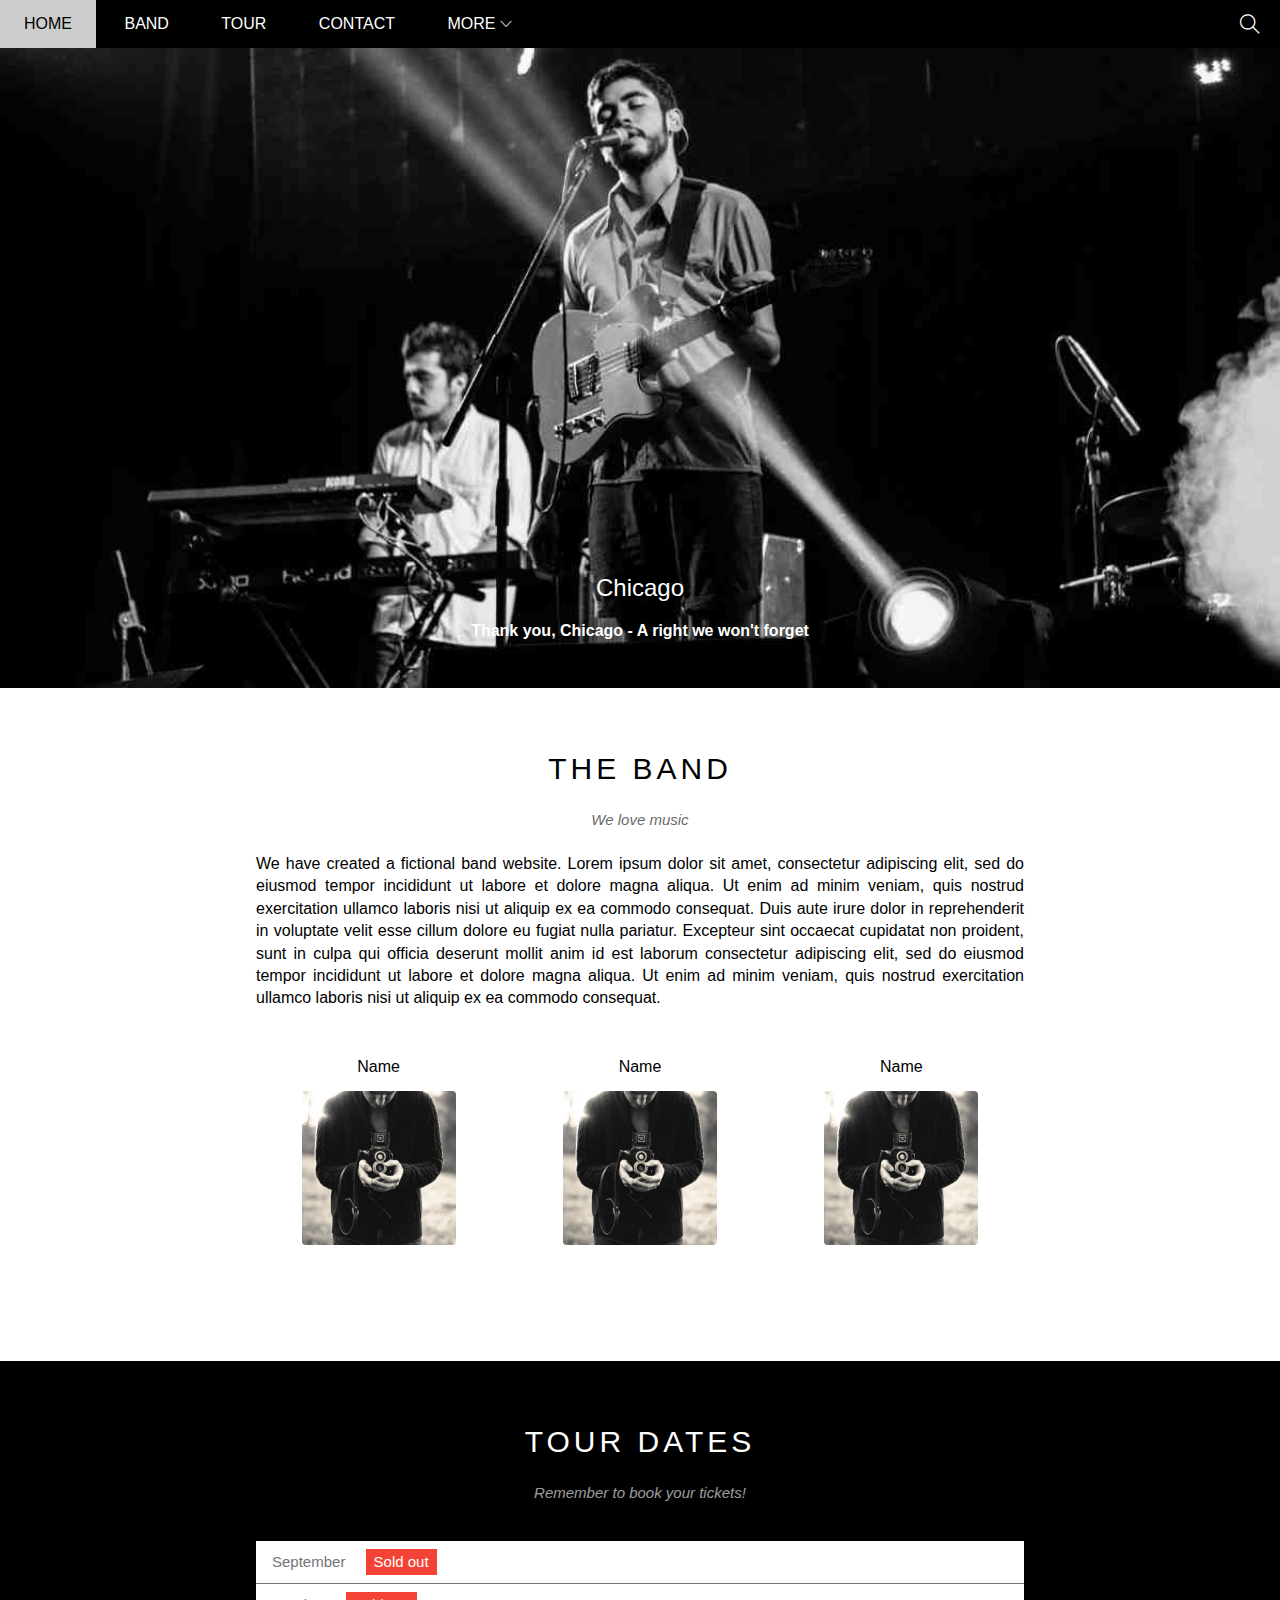
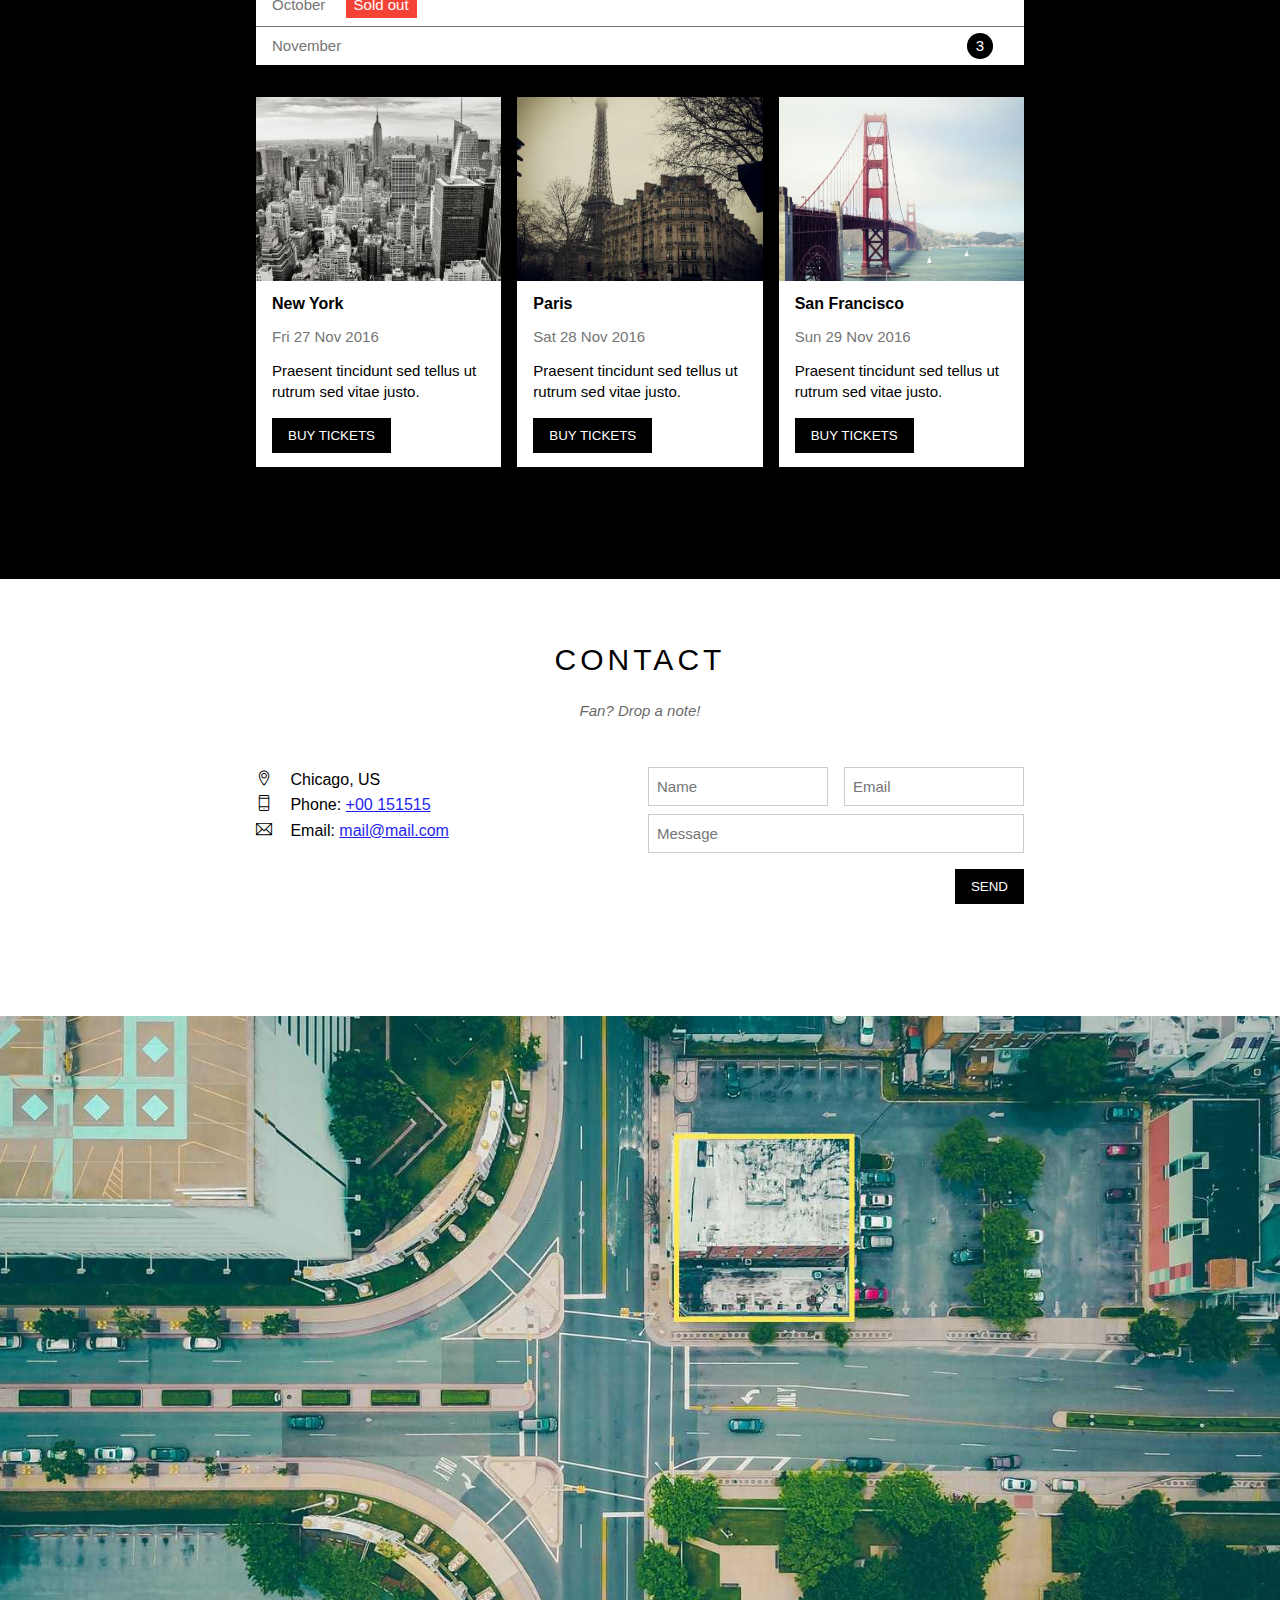
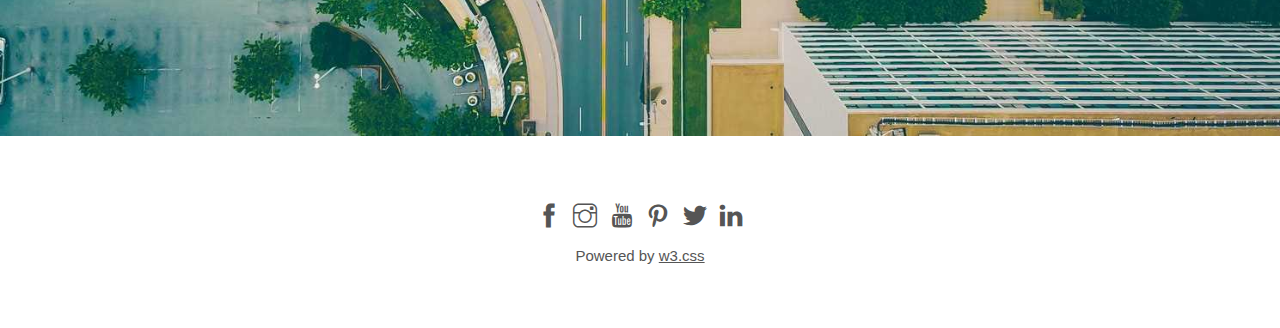
==== index.html @ f8b7d3df "upload source code" ====
<!DOCTYPE html>
<html lang="en">
<head>
    <meta charset="UTF-8">
    <meta http-equiv="X-UA-Compatible" content="IE=edge">
    <meta name="viewport" content="width=device-width, initial-scale=1.0">
    <title>The band</title>
    <link rel="icon" href="./assets/img/logo/favicon.ico" type="image/gif" sizes="16x16">
    <link rel="stylesheet" href="./assets/fonts/themify-icons-font/themify-icons/themify-icons.css">
    <link rel="stylesheet" href="./assets/css/style.css">
    <link rel="stylesheet" href="./assets/css/responsive.css">
</head>
<body>
    <div id="main">
        <div id="header">
            <!-- Begin: Nav -->
            <ul class="nav">
                <li>
                    <a href="#">Home</a>
                </li>
                <li>
                    <a href="#band">Band</a>
                </li>
                <li>
                    <a href="#tour">Tour</a>
                </li>
                <li>
                    <a href="#contact">Contact</a>
                </li>
                <li class="last-child">
                    <a href="#">
                        More
                        <i class="ti-angle-down nav-arrow-down"></i>
                    </a>
                    <ul class="subnav">
                        <li>
                            <a href="#">Merchandise</a>
                        </li>
                        <li>
                            <a href="#">Extras</a>
                        </li>
                        <li>
                            <a href="#">Media</a>
                        </li>
                    </ul>
                </li>
            </ul>
            <!-- End: Nav -->

            <!-- Search button -->
            <div class="search-btn hide-on-mobile">
                <i class="ti-search search-icon"></i>
            </div>
            <!-- Mobile menu button -->
            <div class="mobile-menu-btn hide-on-pc hide-on-tablet">
                <i class="mobile-menu-btn-icon ti-menu"></i>
            </div>
        </div>

        <div id="slider">
            <div class="text-content">
                <h2 class="text-heading">Chicago</h2>
                <div class="text-desc">Thank you, Chicago - A right we won't forget</div>
            </div>
        </div>

        <div id="content">
            <!-- About section -->
            <div id="band" class="content-section">
                <h2 class="section-heading">The Band</h2>
                <p class="section-subheading">We love music</p>
                <p class="about-text">
                    We have created a fictional band website. Lorem ipsum dolor sit amet, consectetur adipiscing elit, sed do eiusmod tempor incididunt ut labore et dolore magna aliqua. Ut enim ad minim veniam, quis nostrud exercitation ullamco laboris nisi ut aliquip ex ea commodo consequat. Duis aute irure dolor in reprehenderit in voluptate velit esse cillum dolore eu fugiat nulla pariatur. Excepteur sint occaecat cupidatat non proident, sunt in culpa qui officia deserunt mollit anim id est laborum consectetur adipiscing elit, sed do eiusmod tempor incididunt ut labore et dolore magna aliqua. Ut enim ad minim veniam, quis nostrud exercitation ullamco laboris nisi ut aliquip ex ea commodo consequat.
                </p>
                <div class="row member-list">
                    <div class="mt-32 s-col-full col col-third text-center">
                        <p class="member-name">Name</p>
                        <img src="./assets/img/member_list/bandmember.jpg" alt="Name" class="member-avt">
                    </div>
                    <div class="mt-32 s-col-full col col-third text-center">
                        <p class="member-name">Name</p>
                        <img src="./assets/img/member_list/bandmember.jpg" alt="Name" class="member-avt">
                    </div>
                    <div class="mt-32 s-col-full col col-third text-center">
                        <p class="member-name">Name</p>
                        <img src="./assets/img/member_list/bandmember.jpg" alt="Name" class="member-avt">
                    </div>
                </div>
            </div>

            <!-- Tour section -->
            <div id="tour" class="tour-section">
                <div class="content-section">
                    <h2 class="section-heading text-white">Tour Dates</h2>
                    <p class="section-subheading text-white">Remember to book your tickets!</p>
                    
                    <!-- Tickets -->
                    <ul class="ticket-list">
                        <li>
                            September
                            <span class="sold-out">Sold out</span>
                        </li>
                        <li>
                            October
                            <span class="sold-out">Sold out</span>
                        </li>
                        <li>
                            November
                            <span class="quantily">3</span>
                        </li>
                    </ul>

                    <!-- Places -->
                    <div class="row place-list">
                        <div class="mt-16 s-col-full col col-third">
                            <img src="./assets/img/places/newyork.jpg" alt="New York" class="place-img">
                            <div class="place-body">
                                <h3 class="place-heading">New York</h3>
                                <p class="place-time">Fri 27 Nov 2016</p>
                                <p class="place-desc">Praesent tincidunt sed tellus ut rutrum sed vitae justo.</p>
                                <button class="s-full-width btn js-buy-ticket">Buy Tickets</button>
                            </div>
                        </div>
                        <div class="mt-16 s-col-full col col-third">
                            <img src="./assets/img/places/paris.jpg" alt="Paris" class="place-img">
                            <div class="place-body">
                                <h3 class="place-heading">Paris</h3>
                                <p class="place-time">Sat 28 Nov 2016</p>
                                <p class="place-desc">Praesent tincidunt sed tellus ut rutrum sed vitae justo.</p>
                                <button class="s-full-width btn js-buy-ticket">Buy Tickets</button>
                            </div>
                        </div>
                        <div class="mt-16 s-col-full col col-third">
                            <img src="./assets/img/places/sanfran.jpg" alt="San Francisco" class="place-img">
                            <div class="place-body">
                                <h3 class="place-heading">San Francisco</h3>
                                <p class="place-time">Sun 29 Nov 2016</p>
                                <p class="place-desc">Praesent tincidunt sed tellus ut rutrum sed vitae justo.</p>
                                <button class="s-full-width btn js-buy-ticket">Buy Tickets</button>
                            </div>
                        </div>
                    </div>
                </div>
            </div>

            <!-- Begin: Contact section -->
            <div id="contact" class="content-section">
                <h2 class="section-heading">Contact</h2>
                <p class="section-subheading">Fan? Drop a note!</p>

                <div class="row contact-content">
                    <div class="s-col-full col col-half contact-info">
                        <p>
                            <i class="ti-location-pin contact-info-icon"></i>
                            Chicago, US
                        </p>
                        <p>
                            <i class="ti-mobile contact-info-icon"></i>
                            Phone: 
                            <a href="tel:+00 151515">+00 151515</a>
                        </p>
                        <p>
                            <i class="ti-email contact-info-icon"></i>
                            Email:
                            <a href="mailto:mail@mail.com">mail@mail.com</a>
                        </p>
                    </div>
                    <div class="s-col-full s-mt-32 col col-half contact-form">
                        <form action="">
                            <div class="row">
                                <div class="s-col-full col col-half">
                                    <input type="text" name="" placeholder="Name" required id="contact-name" class="form-control">
                                </div>
                                <div class="s-col-full col col-half s-mt-8">
                                    <input type="email" name="" placeholder="Email" required id="contact-email" class="form-control">
                                </div>
                            </div>
                            <div class="row mt-8">
                                <div class="col col-full">
                                    <input type="text" name="" placeholder="Message" required id="contact-message" class="form-control">
                                </div>
                                <!-- <div class="clear"></div> -->
                            </div>
                            <button class="s-full-width btn pull-right" type="submit" value="">Send</button>
                        </form>
                    </div>
                </div>
            </div>
            <!-- End: Contact section -->

            <!-- Map section -->
            <div class="map-section">
                <img src="./assets/img/map.jpg" alt="">
            </div>
        </div>

        <div id="footer">
            <div class="social-list">
                <a href="">
                    <i class="ti-facebook"></i>
                </a>
                <a href="">
                    <i class="ti-instagram"></i>
                </a>
                <a href="">
                    <i class="ti-youtube"></i>
                </a>
                <a href="">
                    <i class="ti-pinterest"></i>
                </a>
                <a href="">
                    <i class="ti-twitter-alt"></i>
                </a>
                <a href="">
                    <i class="ti-linkedin"></i>
                </a>
            </div>
            <div class="copyright">
                Powered by
                <a href="#">w3.css</a>
            </div>
        </div>
    </div>

    <!-- Modal -->
    <div class="modal js-modal">
        <div class="modal-container js-modal-container">
            <div class="modal-close js-modal-close">
                <i class="ti-close"></i>
            </div>

            <header class="modal-header">
                <i class="modal-heading-icon ti-bag"></i>
                Tickets
            </header>

            <div class="modal-body">
                <label for="modal-quantity" class="modal-label">
                    <i class="ti-shopping-cart"></i>
                    Tickets, $15 per person
                </label>
                <input type="text" id="modal-quantity" class="modal-input" placeholder="How many?">

                <label for="modal-email" class="modal-label">
                    <i class="ti-user"></i>
                    Send To
                </label>
                <input type="email" id="modal-email" class="modal-input" placeholder="Enter email">
            
                <button class="buy-tickets">
                    Pay
                    <i class="buy-tickets-check ti-check"></i>
                </button>
            </div>

            <footer class="modal-footer">
                <button class="modal-footer-close js-modal-footer-close">
                    Close
                    <i class="modal-footer-close-icon ti-close"></i>
                </button>
                <p class="modal-help">
                    Need
                    <a href="#" class="modal-help-link">help?</a>
                </p>
            </footer>
        </div>
    </div>

    <!-- Javascript -->
    <script src="./app.js"></script>
</body>
</html>
---- assets/fonts/themify-icons-font/themify-icons/themify-icons.css ----
@font-face {
	font-family: 'themify';
	src:url('fonts/themify.eot?-fvbane');
	src:url('fonts/themify.eot?#iefix-fvbane') format('embedded-opentype'),
		url('fonts/themify.woff?-fvbane') format('woff'),
		url('fonts/themify.ttf?-fvbane') format('truetype'),
		url('fonts/themify.svg?-fvbane#themify') format('svg');
	font-weight: normal;
	font-style: normal;
}

[class^="ti-"], [class*=" ti-"] {
	font-family: 'themify';
	speak: none;
	font-style: normal;
	font-weight: normal;
	font-variant: normal;
	text-transform: none;
	line-height: 1;

	/* Better Font Rendering =========== */
	-webkit-font-smoothing: antialiased;
	-moz-osx-font-smoothing: grayscale;
}

.ti-wand:before {
	content: "\e600";
}
.ti-volume:before {
	content: "\e601";
}
.ti-user:before {
	content: "\e602";
}
.ti-unlock:before {
	content: "\e603";
}
.ti-unlink:before {
	content: "\e604";
}
.ti-trash:before {
	content: "\e605";
}
.ti-thought:before {
	content: "\e606";
}
.ti-target:before {
	content: "\e607";
}
.ti-tag:before {
	content: "\e608";
}
.ti-tablet:before {
	content: "\e609";
}
.ti-star:before {
	content: "\e60a";
}
.ti-spray:before {
	content: "\e60b";
}
.ti-signal:before {
	content: "\e60c";
}
.ti-shopping-cart:before {
	content: "\e60d";
}
.ti-shopping-cart-full:before {
	content: "\e60e";
}
.ti-settings:before {
	content: "\e60f";
}
.ti-search:before {
	content: "\e610";
}
.ti-zoom-in:before {
	content: "\e611";
}
.ti-zoom-out:before {
	content: "\e612";
}
.ti-cut:before {
	content: "\e613";
}
.ti-ruler:before {
	content: "\e614";
}
.ti-ruler-pencil:before {
	content: "\e615";
}
.ti-ruler-alt:before {
	content: "\e616";
}
.ti-bookmark:before {
	content: "\e617";
}
.ti-bookmark-alt:before {
	content: "\e618";
}
.ti-reload:before {
	content: "\e619";
}
.ti-plus:before {
	content: "\e61a";
}
.ti-pin:before {
	content: "\e61b";
}
.ti-pencil:before {
	content: "\e61c";
}
.ti-pencil-alt:before {
	content: "\e61d";
}
.ti-paint-roller:before {
	content: "\e61e";
}
.ti-paint-bucket:before {
	content: "\e61f";
}
.ti-na:before {
	content: "\e620";
}
.ti-mobile:before {
	content: "\e621";
}
.ti-minus:before {
	content: "\e622";
}
.ti-medall:before {
	content: "\e623";
}
.ti-medall-alt:before {
	content: "\e624";
}
.ti-marker:before {
	content: "\e625";
}
.ti-marker-alt:before {
	content: "\e626";
}
.ti-arrow-up:before {
	content: "\e627";
}
.ti-arrow-right:before {
	content: "\e628";
}
.ti-arrow-left:before {
	content: "\e629";
}
.ti-arrow-down:before {
	content: "\e62a";
}
.ti-lock:before {
	content: "\e62b";
}
.ti-location-arrow:before {
	content: "\e62c";
}
.ti-link:before {
	content: "\e62d";
}
.ti-layout:before {
	content: "\e62e";
}
.ti-layers:before {
	content: "\e62f";
}
.ti-layers-alt:before {
	content: "\e630";
}
.ti-key:before {
	content: "\e631";
}
.ti-import:before {
	content: "\e632";
}
.ti-image:before {
	content: "\e633";
}
.ti-heart:before {
	content: "\e634";
}
.ti-heart-broken:before {
	content: "\e635";
}
.ti-hand-stop:before {
	content: "\e636";
}
.ti-hand-open:before {
	content: "\e637";
}
.ti-hand-drag:before {
	content: "\e638";
}
.ti-folder:before {
	content: "\e639";
}
.ti-flag:before {
	content: "\e63a";
}
.ti-flag-alt:before {
	content: "\e63b";
}
.ti-flag-alt-2:before {
	content: "\e63c";
}
.ti-eye:before {
	content: "\e63d";
}
.ti-export:before {
	content: "\e63e";
}
.ti-exchange-vertical:before {
	content: "\e63f";
}
.ti-desktop:before {
	content: "\e640";
}
.ti-cup:before {
	content: "\e641";
}
.ti-crown:before {
	content: "\e642";
}
.ti-comments:before {
	content: "\e643";
}
.ti-comment:before {
	content: "\e644";
}
.ti-comment-alt:before {
	content: "\e645";
}
.ti-close:before {
	content: "\e646";
}
.ti-clip:before {
	content: "\e647";
}
.ti-angle-up:before {
	content: "\e648";
}
.ti-angle-right:before {
	content: "\e649";
}
.ti-angle-left:before {
	content: "\e64a";
}
.ti-angle-down:before {
	content: "\e64b";
}
.ti-check:before {
	content: "\e64c";
}
.ti-check-box:before {
	content: "\e64d";
}
.ti-camera:before {
	content: "\e64e";
}
.ti-announcement:before {
	content: "\e64f";
}
.ti-brush:before {
	content: "\e650";
}
.ti-briefcase:before {
	content: "\e651";
}
.ti-bolt:before {
	content: "\e652";
}
.ti-bolt-alt:before {
	content: "\e653";
}
.ti-blackboard:before {
	content: "\e654";
}
.ti-bag:before {
	content: "\e655";
}
.ti-move:before {
	content: "\e656";
}
.ti-arrows-vertical:before {
	content: "\e657";
}
.ti-arrows-horizontal:before {
	content: "\e658";
}
.ti-fullscreen:before {
	content: "\e659";
}
.ti-arrow-top-right:before {
	content: "\e65a";
}
.ti-arrow-top-left:before {
	content: "\e65b";
}
.ti-arrow-circle-up:before {
	content: "\e65c";
}
.ti-arrow-circle-right:before {
	content: "\e65d";
}
.ti-arrow-circle-left:before {
	content: "\e65e";
}
.ti-arrow-circle-down:before {
	content: "\e65f";
}
.ti-angle-double-up:before {
	content: "\e660";
}
.ti-angle-double-right:before {
	content: "\e661";
}
.ti-angle-double-left:before {
	content: "\e662";
}
.ti-angle-double-down:before {
	content: "\e663";
}
.ti-zip:before {
	content: "\e664";
}
.ti-world:before {
	content: "\e665";
}
.ti-wheelchair:before {
	content: "\e666";
}
.ti-view-list:before {
	content: "\e667";
}
.ti-view-list-alt:before {
	content: "\e668";
}
.ti-view-grid:before {
	content: "\e669";
}
.ti-uppercase:before {
	content: "\e66a";
}
.ti-upload:before {
	content: "\e66b";
}
.ti-underline:before {
	content: "\e66c";
}
.ti-truck:before {
	content: "\e66d";
}
.ti-timer:before {
	content: "\e66e";
}
.ti-ticket:before {
	content: "\e66f";
}
.ti-thumb-up:before {
	content: "\e670";
}
.ti-thumb-down:before {
	content: "\e671";
}
.ti-text:before {
	content: "\e672";
}
.ti-stats-up:before {
	content: "\e673";
}
.ti-stats-down:before {
	content: "\e674";
}
.ti-split-v:before {
	content: "\e675";
}
.ti-split-h:before {
	content: "\e676";
}
.ti-smallcap:before {
	content: "\e677";
}
.ti-shine:before {
	content: "\e678";
}
.ti-shift-right:before {
	content: "\e679";
}
.ti-shift-left:before {
	content: "\e67a";
}
.ti-shield:before {
	content: "\e67b";
}
.ti-notepad:before {
	content: "\e67c";
}
.ti-server:before {
	content: "\e67d";
}
.ti-quote-right:before {
	content: "\e67e";
}
.ti-quote-left:before {
	content: "\e67f";
}
.ti-pulse:before {
	content: "\e680";
}
.ti-printer:before {
	content: "\e681";
}
.ti-power-off:before {
	content: "\e682";
}
.ti-plug:before {
	content: "\e683";
}
.ti-pie-chart:before {
	content: "\e684";
}
.ti-paragraph:before {
	content: "\e685";
}
.ti-panel:before {
	content: "\e686";
}
.ti-package:before {
	content: "\e687";
}
.ti-music:before {
	content: "\e688";
}
.ti-music-alt:before {
	content: "\e689";
}
.ti-mouse:before {
	content: "\e68a";
}
.ti-mouse-alt:before {
	content: "\e68b";
}
.ti-money:before {
	content: "\e68c";
}
.ti-microphone:before {
	content: "\e68d";
}
.ti-menu:before {
	content: "\e68e";
}
.ti-menu-alt:before {
	content: "\e68f";
}
.ti-map:before {
	content: "\e690";
}
.ti-map-alt:before {
	content: "\e691";
}
.ti-loop:before {
	content: "\e692";
}
.ti-location-pin:before {
	content: "\e693";
}
.ti-list:before {
	content: "\e694";
}
.ti-light-bulb:before {
	content: "\e695";
}
.ti-Italic:before {
	content: "\e696";
}
.ti-info:before {
	content: "\e697";
}
.ti-infinite:before {
	content: "\e698";
}
.ti-id-badge:before {
	content: "\e699";
}
.ti-hummer:before {
	content: "\e69a";
}
.ti-home:before {
	content: "\e69b";
}
.ti-help:before {
	content: "\e69c";
}
.ti-headphone:before {
	content: "\e69d";
}
.ti-harddrives:before {
	content: "\e69e";
}
.ti-harddrive:before {
	content: "\e69f";
}
.ti-gift:before {
	content: "\e6a0";
}
.ti-game:before {
	content: "\e6a1";
}
.ti-filter:before {
	content: "\e6a2";
}
.ti-files:before {
	content: "\e6a3";
}
.ti-file:before {
	content: "\e6a4";
}
.ti-eraser:before {
	content: "\e6a5";
}
.ti-envelope:before {
	content: "\e6a6";
}
.ti-download:before {
	content: "\e6a7";
}
.ti-direction:before {
	content: "\e6a8";
}
.ti-direction-alt:before {
	content: "\e6a9";
}
.ti-dashboard:before {
	content: "\e6aa";
}
.ti-control-stop:before {
	content: "\e6ab";
}
.ti-control-shuffle:before {
	content: "\e6ac";
}
.ti-control-play:before {
	content: "\e6ad";
}
.ti-control-pause:before {
	content: "\e6ae";
}
.ti-control-forward:before {
	content: "\e6af";
}
.ti-control-backward:before {
	content: "\e6b0";
}
.ti-cloud:before {
	content: "\e6b1";
}
.ti-cloud-up:before {
	content: "\e6b2";
}
.ti-cloud-down:before {
	content: "\e6b3";
}
.ti-clipboard:before {
	content: "\e6b4";
}
.ti-car:before {
	content: "\e6b5";
}
.ti-calendar:before {
	content: "\e6b6";
}
.ti-book:before {
	content: "\e6b7";
}
.ti-bell:before {
	content: "\e6b8";
}
.ti-basketball:before {
	content: "\e6b9";
}
.ti-bar-chart:before {
	content: "\e6ba";
}
.ti-bar-chart-alt:before {
	content: "\e6bb";
}
.ti-back-right:before {
	content: "\e6bc";
}
.ti-back-left:before {
	content: "\e6bd";
}
.ti-arrows-corner:before {
	content: "\e6be";
}
.ti-archive:before {
	content: "\e6bf";
}
.ti-anchor:before {
	content: "\e6c0";
}
.ti-align-right:before {
	content: "\e6c1";
}
.ti-align-left:before {
	content: "\e6c2";
}
.ti-align-justify:before {
	content: "\e6c3";
}
.ti-align-center:before {
	content: "\e6c4";
}
.ti-alert:before {
	content: "\e6c5";
}
.ti-alarm-clock:before {
	content: "\e6c6";
}
.ti-agenda:before {
	content: "\e6c7";
}
.ti-write:before {
	content: "\e6c8";
}
.ti-window:before {
	content: "\e6c9";
}
.ti-widgetized:before {
	content: "\e6ca";
}
.ti-widget:before {
	content: "\e6cb";
}
.ti-widget-alt:before {
	content: "\e6cc";
}
.ti-wallet:before {
	content: "\e6cd";
}
.ti-video-clapper:before {
	content: "\e6ce";
}
.ti-video-camera:before {
	content: "\e6cf";
}
.ti-vector:before {
	content: "\e6d0";
}
.ti-themify-logo:before {
	content: "\e6d1";
}
.ti-themify-favicon:before {
	content: "\e6d2";
}
.ti-themify-favicon-alt:before {
	content: "\e6d3";
}
.ti-support:before {
	content: "\e6d4";
}
.ti-stamp:before {
	content: "\e6d5";
}
.ti-split-v-alt:before {
	content: "\e6d6";
}
.ti-slice:before {
	content: "\e6d7";
}
.ti-shortcode:before {
	content: "\e6d8";
}
.ti-shift-right-alt:before {
	content: "\e6d9";
}
.ti-shift-left-alt:before {
	content: "\e6da";
}
.ti-ruler-alt-2:before {
	content: "\e6db";
}
.ti-receipt:before {
	content: "\e6dc";
}
.ti-pin2:before {
	content: "\e6dd";
}
.ti-pin-alt:before {
	content: "\e6de";
}
.ti-pencil-alt2:before {
	content: "\e6df";
}
.ti-palette:before {
	content: "\e6e0";
}
.ti-more:before {
	content: "\e6e1";
}
.ti-more-alt:before {
	content: "\e6e2";
}
.ti-microphone-alt:before {
	content: "\e6e3";
}
.ti-magnet:before {
	content: "\e6e4";
}
.ti-line-double:before {
	content: "\e6e5";
}
.ti-line-dotted:before {
	content: "\e6e6";
}
.ti-line-dashed:before {
	content: "\e6e7";
}
.ti-layout-width-full:before {
	content: "\e6e8";
}
.ti-layout-width-default:before {
	content: "\e6e9";
}
.ti-layout-width-default-alt:before {
	content: "\e6ea";
}
.ti-layout-tab:before {
	content: "\e6eb";
}
.ti-layout-tab-window:before {
	content: "\e6ec";
}
.ti-layout-tab-v:before {
	content: "\e6ed";
}
.ti-layout-tab-min:before {
	content: "\e6ee";
}
.ti-layout-slider:before {
	content: "\e6ef";
}
.ti-layout-slider-alt:before {
	content: "\e6f0";
}
.ti-layout-sidebar-right:before {
	content: "\e6f1";
}
.ti-layout-sidebar-none:before {
	content: "\e6f2";
}
.ti-layout-sidebar-left:before {
	content: "\e6f3";
}
.ti-layout-placeholder:before {
	content: "\e6f4";
}
.ti-layout-menu:before {
	content: "\e6f5";
}
.ti-layout-menu-v:before {
	content: "\e6f6";
}
.ti-layout-menu-separated:before {
	content: "\e6f7";
}
.ti-layout-menu-full:before {
	content: "\e6f8";
}
.ti-layout-media-right-alt:before {
	content: "\e6f9";
}
.ti-layout-media-right:before {
	content: "\e6fa";
}
.ti-layout-media-overlay:before {
	content: "\e6fb";
}
.ti-layout-media-overlay-alt:before {
	content: "\e6fc";
}
.ti-layout-media-overlay-alt-2:before {
	content: "\e6fd";
}
.ti-layout-media-left-alt:before {
	content: "\e6fe";
}
.ti-layout-media-left:before {
	content: "\e6ff";
}
.ti-layout-media-center-alt:before {
	content: "\e700";
}
.ti-layout-media-center:before {
	content: "\e701";
}
.ti-layout-list-thumb:before {
	content: "\e702";
}
.ti-layout-list-thumb-alt:before {
	content: "\e703";
}
.ti-layout-list-post:before {
	content: "\e704";
}
.ti-layout-list-large-image:before {
	content: "\e705";
}
.ti-layout-line-solid:before {
	content: "\e706";
}
.ti-layout-grid4:before {
	content: "\e707";
}
.ti-layout-grid3:before {
	content: "\e708";
}
.ti-layout-grid2:before {
	content: "\e709";
}
.ti-layout-grid2-thumb:before {
	content: "\e70a";
}
.ti-layout-cta-right:before {
	content: "\e70b";
}
.ti-layout-cta-left:before {
	content: "\e70c";
}
.ti-layout-cta-center:before {
	content: "\e70d";
}
.ti-layout-cta-btn-right:before {
	content: "\e70e";
}
.ti-layout-cta-btn-left:before {
	content: "\e70f";
}
.ti-layout-column4:before {
	content: "\e710";
}
.ti-layout-column3:before {
	content: "\e711";
}
.ti-layout-column2:before {
	content: "\e712";
}
.ti-layout-accordion-separated:before {
	content: "\e713";
}
.ti-layout-accordion-merged:before {
	content: "\e714";
}
.ti-layout-accordion-list:before {
	content: "\e715";
}
.ti-ink-pen:before {
	content: "\e716";
}
.ti-info-alt:before {
	content: "\e717";
}
.ti-help-alt:before {
	content: "\e718";
}
.ti-headphone-alt:before {
	content: "\e719";
}
.ti-hand-point-up:before {
	content: "\e71a";
}
.ti-hand-point-right:before {
	content: "\e71b";
}
.ti-hand-point-left:before {
	content: "\e71c";
}
.ti-hand-point-down:before {
	content: "\e71d";
}
.ti-gallery:before {
	content: "\e71e";
}
.ti-face-smile:before {
	content: "\e71f";
}
.ti-face-sad:before {
	content: "\e720";
}
.ti-credit-card:before {
	content: "\e721";
}
.ti-control-skip-forward:before {
	content: "\e722";
}
.ti-control-skip-backward:before {
	content: "\e723";
}
.ti-control-record:before {
	content: "\e724";
}
.ti-control-eject:before {
	content: "\e725";
}
.ti-comments-smiley:before {
	content: "\e726";
}
.ti-brush-alt:before {
	content: "\e727";
}
.ti-youtube:before {
	content: "\e728";
}
.ti-vimeo:before {
	content: "\e729";
}
.ti-twitter:before {
	content: "\e72a";
}
.ti-time:before {
	content: "\e72b";
}
.ti-tumblr:before {
	content: "\e72c";
}
.ti-skype:before {
	content: "\e72d";
}
.ti-share:before {
	content: "\e72e";
}
.ti-share-alt:before {
	content: "\e72f";
}
.ti-rocket:before {
	content: "\e730";
}
.ti-pinterest:before {
	content: "\e731";
}
.ti-new-window:before {
	content: "\e732";
}
.ti-microsoft:before {
	content: "\e733";
}
.ti-list-ol:before {
	content: "\e734";
}
.ti-linkedin:before {
	content: "\e735";
}
.ti-layout-sidebar-2:before {
	content: "\e736";
}
.ti-layout-grid4-alt:before {
	content: "\e737";
}
.ti-layout-grid3-alt:before {
	content: "\e738";
}
.ti-layout-grid2-alt:before {
	content: "\e739";
}
.ti-layout-column4-alt:before {
	content: "\e73a";
}
.ti-layout-column3-alt:before {
	content: "\e73b";
}
.ti-layout-column2-alt:before {
	content: "\e73c";
}
.ti-instagram:before {
	content: "\e73d";
}
.ti-google:before {
	content: "\e73e";
}
.ti-github:before {
	content: "\e73f";
}
.ti-flickr:before {
	content: "\e740";
}
.ti-facebook:before {
	content: "\e741";
}
.ti-dropbox:before {
	content: "\e742";
}
.ti-dribbble:before {
	content: "\e743";
}
.ti-apple:before {
	content: "\e744";
}
.ti-android:before {
	content: "\e745";
}
.ti-save:before {
	content: "\e746";
}
.ti-save-alt:before {
	content: "\e747";
}
.ti-yahoo:before {
	content: "\e748";
}
.ti-wordpress:before {
	content: "\e749";
}
.ti-vimeo-alt:before {
	content: "\e74a";
}
.ti-twitter-alt:before {
	content: "\e74b";
}
.ti-tumblr-alt:before {
	content: "\e74c";
}
.ti-trello:before {
	content: "\e74d";
}
.ti-stack-overflow:before {
	content: "\e74e";
}
.ti-soundcloud:before {
	content: "\e74f";
}
.ti-sharethis:before {
	content: "\e750";
}
.ti-sharethis-alt:before {
	content: "\e751";
}
.ti-reddit:before {
	content: "\e752";
}
.ti-pinterest-alt:before {
	content: "\e753";
}
.ti-microsoft-alt:before {
	content: "\e754";
}
.ti-linux:before {
	content: "\e755";
}
.ti-jsfiddle:before {
	content: "\e756";
}
.ti-joomla:before {
	content: "\e757";
}
.ti-html5:before {
	content: "\e758";
}
.ti-flickr-alt:before {
	content: "\e759";
}
.ti-email:before {
	content: "\e75a";
}
.ti-drupal:before {
	content: "\e75b";
}
.ti-dropbox-alt:before {
	content: "\e75c";
}
.ti-css3:before {
	content: "\e75d";
}
.ti-rss:before {
	content: "\e75e";
}
.ti-rss-alt:before {
	content: "\e75f";
}
---- assets/css/style.css ----
/* Reset CSS */
* {
    /* Emmet */
    margin: 0;
    padding: 0;
    box-sizing: border-box;
}

html {
    scroll-behavior: smooth;
    font-family: Helvetica, Arial, sans-serif;
}

:root {
    --header-height: 48px;
}

/* 
1. Làm từ ngoài vào trong
2. Làm từ trên xuống dưới
3. Tổng quan đến chi tiết
*/

/* 
1. Vị trí
2. Kích thước
3. Màu sắc
4. Kiểu dáng
*/

/* Common */
.clear {
    clear: both;
}

.text-white {
    color: #fff!important;
}

.row {
    margin-left: -8px!important;
    margin-right: -8px!important;
}

.row::after {
    content: "";
    display: block;
    clear: both;
}

.col {
    float: left!important;
    padding-left: 8px!important;
    padding-right: 8px!important;  
}

.col-third {
    width: calc(100%/3)!important;
}

.col-half {
    width: 50%!important;
}

.col-full {
    width: 100%!important;
}

.text-center {
    text-align: center!important;
}

.mt-8 {
    margin-top: 8px!important;
}

.mt-16 {
    margin-top: 16px!important;
}

.mt-32 {
    margin-top: 32px!important;
}

.pull-right {
    float: right!important;
}

.btn {
    border: none;
    outline: none;
    padding: 10px 16px;
    background-color: #000;
    color: #fff;
    text-transform: uppercase;
    /* float: right; */
    cursor: pointer;
    transition: all 0.2s linear;
    margin-top: 16px;
}

.btn:hover {
    color: #000;
    background-color: #ccc;
}

.open {
    display: flex!important;
}

/* Main */
#main {
    /* height: 3000px; */
}

#header {
    height: var(--header-height);
    background-color: #000;
    position: fixed;
    top: 0;
    left: 0;
    right: 0;
    z-index: 2;
}

.nav {
    display: inline-block;
}

.nav li {
    display: inline-block;
}

.nav li a {
    text-decoration: none;
    padding: 0 24px;
    line-height: 48px;
    display: inline-block;
}

.nav > li > a {
    color: #fff;
    text-transform: uppercase;
}

.nav > li:hover > a,
.nav .subnav li:hover a {
    color: #000;
    background-color: #ccc;
}

.nav .last-child {
    position: relative;
}

.nav, .subnav {
    list-style: none;
}

.nav .subnav {
    display: none;
    position: absolute;
    top: 100%;
    left: 0;
    background-color: #fff;
    box-shadow: 0 0 10px rgba(0, 0, 0, 0.3);
    min-width: 160px;
}

.nav .last-child:hover .subnav {
    display: block;
}

.nav .subnav li {
    width: 100%;
}

.nav .subnav a {
    color: #000;
    width: 100%;
    padding: 0 20px;
    line-height: 40px;
}

.nav-arrow-down {
    font-size: 12px;
}

#header .search-btn {
    float: right;
    padding: 0 20px;
    cursor: pointer;
}

#header .search-btn:hover {
    background-color: #f44336;
}

#header .search-icon {
    color: #fff;
    font-size: 20px;
    line-height: 48px;
}

#slider {
    margin-top: var(--header-height);
    padding-top: 50%;
    background: url(../img/slider/chicago.jpg) top center / cover no-repeat;
    position: relative;
}

#slider .text-content {
    color: #fff;
    position: absolute;
    bottom: 48px;
    /* left: 50%;
    transform: translateX(-50%); */
    width: 100%;
    /* left: 0;
    right: 0; */
    text-align: center;
}

#slider .text-heading {
    font-weight: 500;
}

#slider .text-desc {
    margin-top: 20px;
    font-size: 16px;
    font-weight: 600;
}

#content {

}

#content .content-section {
    width: 800px;
    max-width: 100%;
    margin-right: auto;
    margin-left: auto;
    padding: 64px 16px 112px;
}

#content .section-heading {
    font-size: 30px;
    font-weight: 500;
    text-transform: uppercase;
    text-align: center;
    letter-spacing: 4px;
}

#content .section-subheading {
    font-size: 15px;
    text-align: center;
    margin-top: 25px;
    font-style: italic;
    opacity: 0.6;
}

#content .about-text {
    margin-top: 25px;
    text-align: justify;
    line-height: 1.4;
    /* line-height: 1.6 Tiếng việt */
}

#content .member-list {
    margin-top: 16px;
    /* overflow: hidden; */
}

#content .member-name {
    font-size: 16px;
}

#content .member-avt {
    margin-top: 15px;
    width: 154px;
    border-radius: 4px;
}

/* Tour section */
.tour-section {
    background-color: #000;
}

.ticket-list {
    background-color: #fff;
    margin-top: 40px;
    list-style: none;
}

.ticket-list li {
    line-height: 22px;
    padding: 8px 16px;
    font-size: 15px;
    color: #757575;
}

.ticket-list li:not(:last-child) {
    border-bottom: 1px solid rgb(117, 117, 117);
}

.ticket-list .sold-out {
    display: inline-block;
    margin-left: 16px;
    padding: 2px 8px;
    background-color: rgb(244, 67, 54);
    color: #fff;
}

.ticket-list .quantily {
    color: #fff;
    background-color: #000;
    padding: 2px 9px;
    border-radius: 50%;
    float: right;
    margin-right: 15px;
    margin-top: -2px;
}

/* Places */
.place-list {
    margin-top: 16px;
    /* margin: 32px 0 48px; */
}

.place-img {
    width: 100%;
    display: block;
}

.place-img:hover {
    opacity: 0.7;
}

.place-body {
    width: 100%;
    background-color: #fff;
    padding: 14px 16px;
    font-size: 15px;
}

.place-heading {
    font-size: 16px;
    font-weight: 600;
}

.place-time {
    margin-top: 15px;
    color: #757575;
}

.place-desc {
    margin-top: 15px;
    line-height: 1.4;
}

/* Contact form */
.contact-content {
    margin-top: 48px;
}

.contact-info {
    font-size: 16px;
    line-height: 1.6;
}

/* .contact-info i[class*="ti-"] {

} */

.contact-info-icon {
    display: inline-block;
    width: 30px;
}

#contact .contact-info a {
    opacity: 0.87;
}

#contact .contact-info a:hover {
    opacity: 1;
}

.form-control {
    width: 100%;
    padding: 10px 8px;
    border: 1px solid #ccc;
    outline: none;
    font-size: 15px;
}

/* Map section */
.map-section img {
    width: 100%;
}

/* Footer */
#footer {
    text-align: center;
    padding: 64px 16px;
    
}

#footer .social-list {

}

#footer .social-list a {
    text-decoration: none;
    display: inline-block;
    font-size: 24px;
    cursor: pointer;
    color: #555;
    margin: 0 4px;
}

#footer .copyright a:hover,
#footer .social-list a:hover {
    opacity: 0.6;
}

#footer .copyright {
    margin-top: 15px;
    font-size: 15px;
    color: #555;
}

#footer .copyright a {
    color: #555;
}

/* Modal */
.modal {
    position: fixed;
    top: 0;
    right: 0;
    bottom: 0;
    left: 0;
    z-index: 2;
    background-color: rgba(0, 0, 0, 0.4);
    /* display: flex; */
    align-items: center;
    justify-content: center;
    display: none;
}

.modal-container {
    background: #fff;
    width: 900px;
    max-width: calc(100% - 32px);
    min-height: 200px;
    position: relative;
    animation: modalFadeIn ease 0.4s;
}

.modal-close {
    position: absolute;
    top: 0;
    right: 0;
    padding: 16px;
    color: #fff;
    opacity: 0.8;
    cursor: pointer;
}

.modal-close:hover {
    color: #000;
    background: #ccc;
    opacity: 1;
}

.modal-header {
    background: #009688;
    padding: 42px 0;
    display: flex;
    justify-content: center;
    color: #fff;
    font-size: 30px;
    letter-spacing: 4px;
}

.modal-heading-icon {
    margin-right: 16px;
}

.modal-body {
    padding: 16px;
}

.modal-label {
    display: block;
    font-size: 16px;
    margin-bottom: 12px;
}

.modal-input {
    width: 100%;
    padding: 8px 12px;
    font-size: 16px;
    border: 1px solid #ccc;
    outline: none;
    margin-bottom: 24px;
}

.buy-tickets {
    width: 100%;
    padding: 16px;
    background: #009688;
    text-transform: uppercase;
    border: none;
    color: #fff;
    font-size: 16px;
    cursor: pointer;
}
/* 
.buy-tickets:hover {
    color: #000;
    background: #ccc;
    opacity: 0.9;
} */

.buy-tickets-check {
    margin-left: 8px;
}

.modal-footer {
    padding: 16px;
    display: flex;
    align-items: center;
    justify-content: space-between;
}

.modal-footer-close {
    padding: 10px;
    background: #f44336;
    border: none;
    color: #fff;
    font-size: 16px;
    cursor: pointer;
}

.buy-tickets:hover,
.modal-footer-close:hover {
    color: #000;
    background: #ccc;
    opacity: 0.9;
}

.modal-footer-close-icon {
    margin-left: 8px;
}

.modal-help-link {
    color: #2196F3;
}

/* tạo ra những chuyển động liên tiếp */
@keyframes modalFadeIn {
    from {
        transform: translateY(-150px);
        opacity: 0;
    } to {
        transform: translateY(0);
        opacity: 1;
    }
}
---- assets/css/responsive.css ----
/* 
    PC: >= 1024px
    Tablet: >= 740px & < 1024px
    Mobile: < 740px
*/

/* PC */
@media (min-width: 1024px) {
    .hide-on-pc {
        display: none;
    }
}

/* Tablet & Mobile */
@media (max-width: 1023px) {
    .btn {
        padding: 14px 20px;
    }
    .contact-info {
        line-height: 2;
    } 
    .form-control {
        padding: 14px 8px;
        font-size: 16px;
    }
    .contact-submit-btn {
        font-size: 18px;
    }
    #footer .social-list a {
        font-size: 28px;
        margin: 0 8px;
    }
    #footer .copyright a {
        padding: 8px 2px;
        display: inline-block;
    }
}

/* Tablet */
@media (min-width: 740px) and (max-width: 1023px) {
    .hide-on-tablet {
        display: none;
    }  
}

/* Mobile */
@media (max-width: 739px) {
    .hide-on-mobile {
        display: none;
    }
    .s-full-width,
    .s-col-full {
        width: 100%!important;
    }
    .mt-24 {
        margin-top: 24px!important;
    }
    .s-mt-8 {
        margin-top: 8px!important;
    }
    .s-mt-32 {
        margin-top: 32px!important;
    }
    #header {
        overflow: hidden;
    }
    .nav > li {
        display: block;
    }
    .mobile-menu-btn {
        float: right;
        padding: 0 20px;
        color: #fff;
    }
    .mobile-menu-btn-icon {
        color: #fff;
        font-size: 18px;
        line-height: 49px;
    }
    .mobile-menu-btn:hover {
        background: #ccc;
    }
    .mobile-menu-btn:hover .mobile-menu-btn-icon {
        color: #000;
    }
    .nav, .nav > li:not(:first-child) > a {
        display: block;
    }
    .mobile-menu-btn {
        position: absolute;
        top: 0;
        right: 0;
    }
    .nav .subnav {
        width: 100%;
        background: #333;
        position: inherit;
    }
    .nav .subnav a {
        color: #fff;
        padding: 0 32px;
    }
    /* #content .member-list {
        margin-top: 32px;
    }
    #content .member-item {
        margin-top: 24px;
    } */
    #content .member-avt {
        width: 60%;
        /* Phải xét % vì tùy theo kích thước điện thoại hiển thị */
    }
    /* #content .place-list {
        margin-top: 16px;
    } */
    /* #content .place-item {
        margin-top: 28px;
    } */
    .contact-form {
        line-height: 1.8;
    }
}
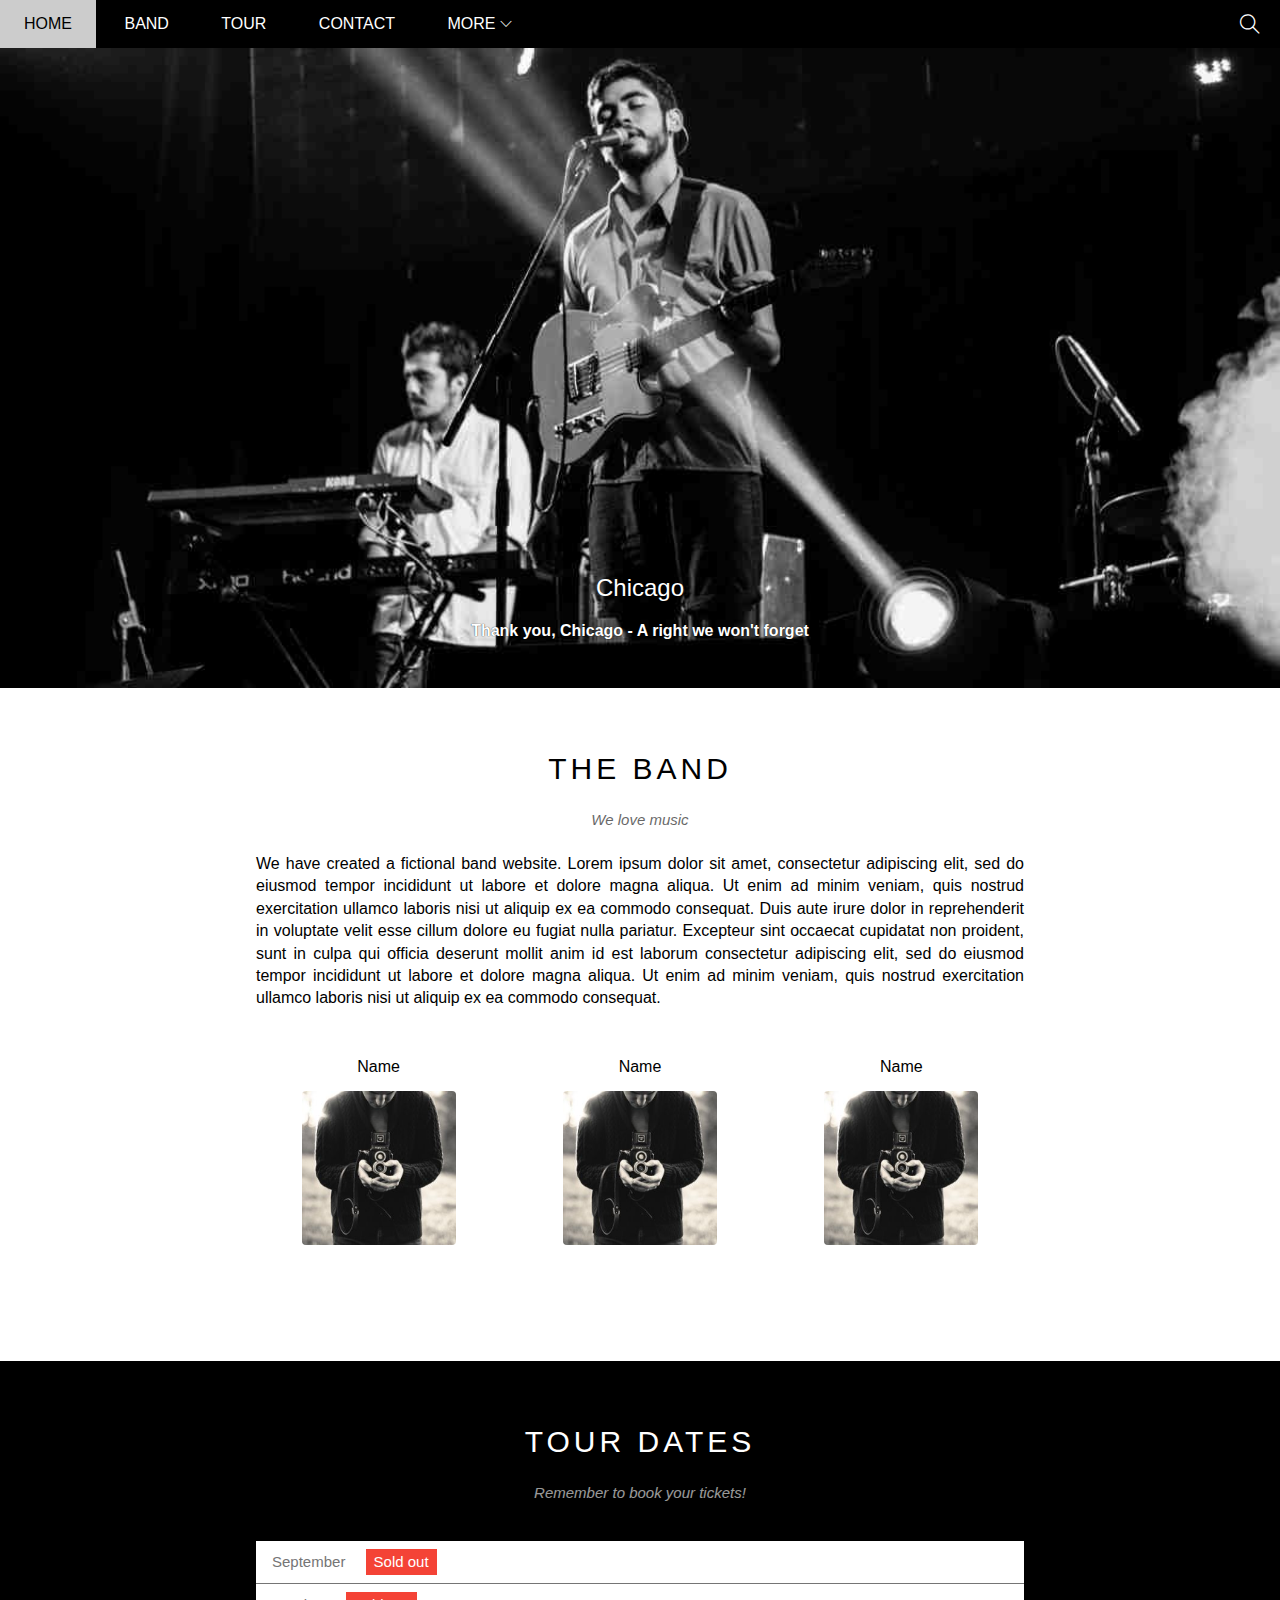
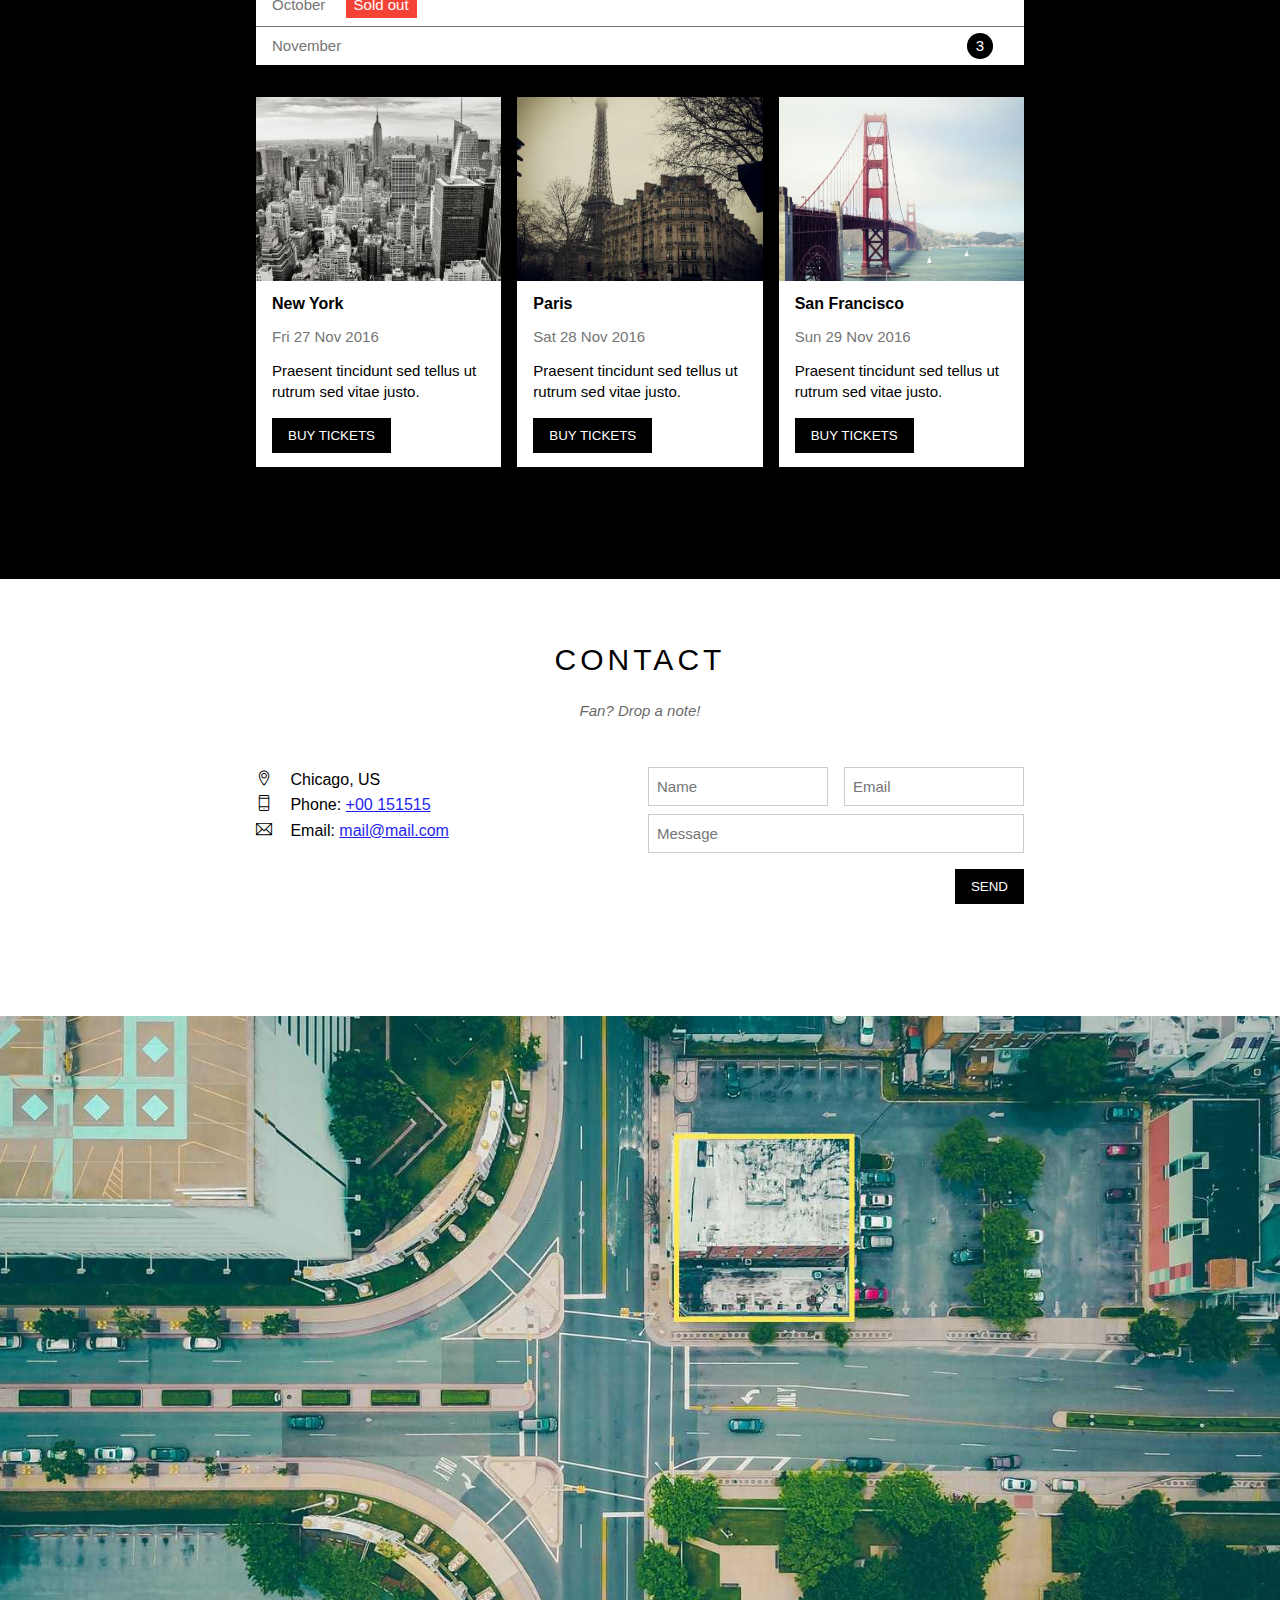
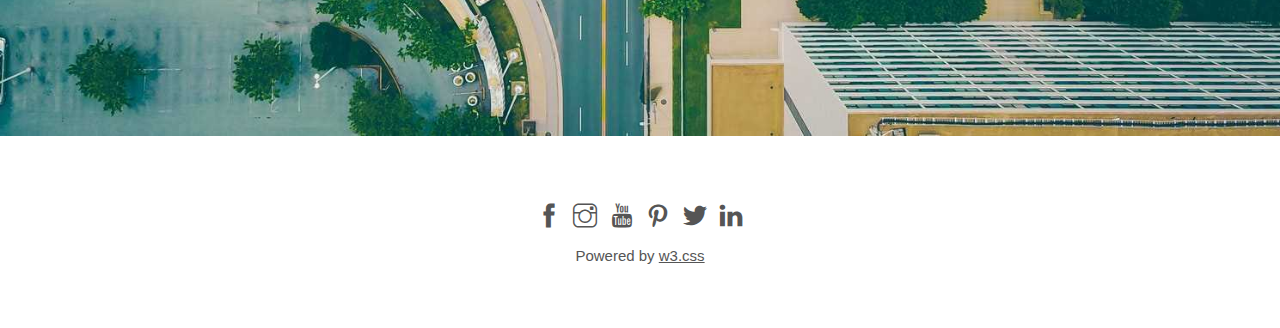
==== commit be60ad6e: "updated files" ====
--- a/index.html
+++ b/index.html
@@ -57,11 +57,8 @@
             </div>
         </div>
 
-        <div id="slider">
-            <div class="text-content">
-                <h2 class="text-heading">Chicago</h2>
-                <div class="text-desc">Thank you, Chicago - A right we won't forget</div>
-            </div>
+        <div class="sliders">
+            
         </div>
 
         <div id="content">
@@ -118,7 +115,7 @@
                                 <h3 class="place-heading">New York</h3>
                                 <p class="place-time">Fri 27 Nov 2016</p>
                                 <p class="place-desc">Praesent tincidunt sed tellus ut rutrum sed vitae justo.</p>
-                                <button class="s-full-width btn js-buy-ticket">Buy Tickets</button>
+                                <button class="contact-submit-btn s-full-width btn js-buy-ticket">Buy Tickets</button>
                             </div>
                         </div>
                         <div class="mt-16 s-col-full col col-third">
@@ -127,7 +124,7 @@
                                 <h3 class="place-heading">Paris</h3>
                                 <p class="place-time">Sat 28 Nov 2016</p>
                                 <p class="place-desc">Praesent tincidunt sed tellus ut rutrum sed vitae justo.</p>
-                                <button class="s-full-width btn js-buy-ticket">Buy Tickets</button>
+                                <button class="contact-submit-btn s-full-width btn js-buy-ticket">Buy Tickets</button>
                             </div>
                         </div>
                         <div class="mt-16 s-col-full col col-third">
@@ -136,7 +133,7 @@
                                 <h3 class="place-heading">San Francisco</h3>
                                 <p class="place-time">Sun 29 Nov 2016</p>
                                 <p class="place-desc">Praesent tincidunt sed tellus ut rutrum sed vitae justo.</p>
-                                <button class="s-full-width btn js-buy-ticket">Buy Tickets</button>
+                                <button class="contact-submit-btn s-full-width btn js-buy-ticket">Buy Tickets</button>
                             </div>
                         </div>
                     </div>
@@ -181,7 +178,7 @@
                                 </div>
                                 <!-- <div class="clear"></div> -->
                             </div>
-                            <button class="s-full-width btn pull-right" type="submit" value="">Send</button>
+                            <button class="contact-submit-btn s-full-width btn pull-right" type="submit" value="">Send</button>
                         </form>
                     </div>
                 </div>
--- a/assets/css/style.css
+++ b/assets/css/style.css
@@ -97,6 +97,10 @@
     cursor: pointer;
     transition: all 0.2s linear;
     margin-top: 16px;
+    /* dành riêng cho trình duyệt bình thường */
+    appearance: none;
+    /* webkit dành riêng cho safari */
+    -webkit-appearance: none;
 }
 
 .btn:hover {
@@ -205,7 +209,8 @@
 #slider {
     margin-top: var(--header-height);
     padding-top: 50%;
-    background: url(../img/slider/chicago.jpg) top center / cover no-repeat;
+    /* background: url(../img/slider/chicago.jpg) top center / cover no-repeat; */
+    /* ../.. nhảy ra ngoài thêm phát nữa */
     position: relative;
 }
 
@@ -229,6 +234,7 @@
     margin-top: 20px;
     font-size: 16px;
     font-weight: 600;
+    text-shadow: 0 0 1px #000;
 }
 
 #content {
--- a/assets/css/responsive.css
+++ b/assets/css/responsive.css
@@ -5,14 +5,14 @@
 */
 
 /* PC */
-@media (min-width: 1024px) {
+@media (min-width: 64em) {
     .hide-on-pc {
         display: none;
     }
 }
 
 /* Tablet & Mobile */
-@media (max-width: 1023px) {
+@media (max-width: 63.9375em) {
     .btn {
         padding: 14px 20px;
     }
@@ -37,14 +37,14 @@
 }
 
 /* Tablet */
-@media (min-width: 740px) and (max-width: 1023px) {
+@media (min-width: 46.25em) and (max-width: 63.9375em) {
     .hide-on-tablet {
         display: none;
     }  
 }
 
 /* Mobile */
-@media (max-width: 739px) {
+@media (max-width: 46.1875em) {
     .hide-on-mobile {
         display: none;
     }
